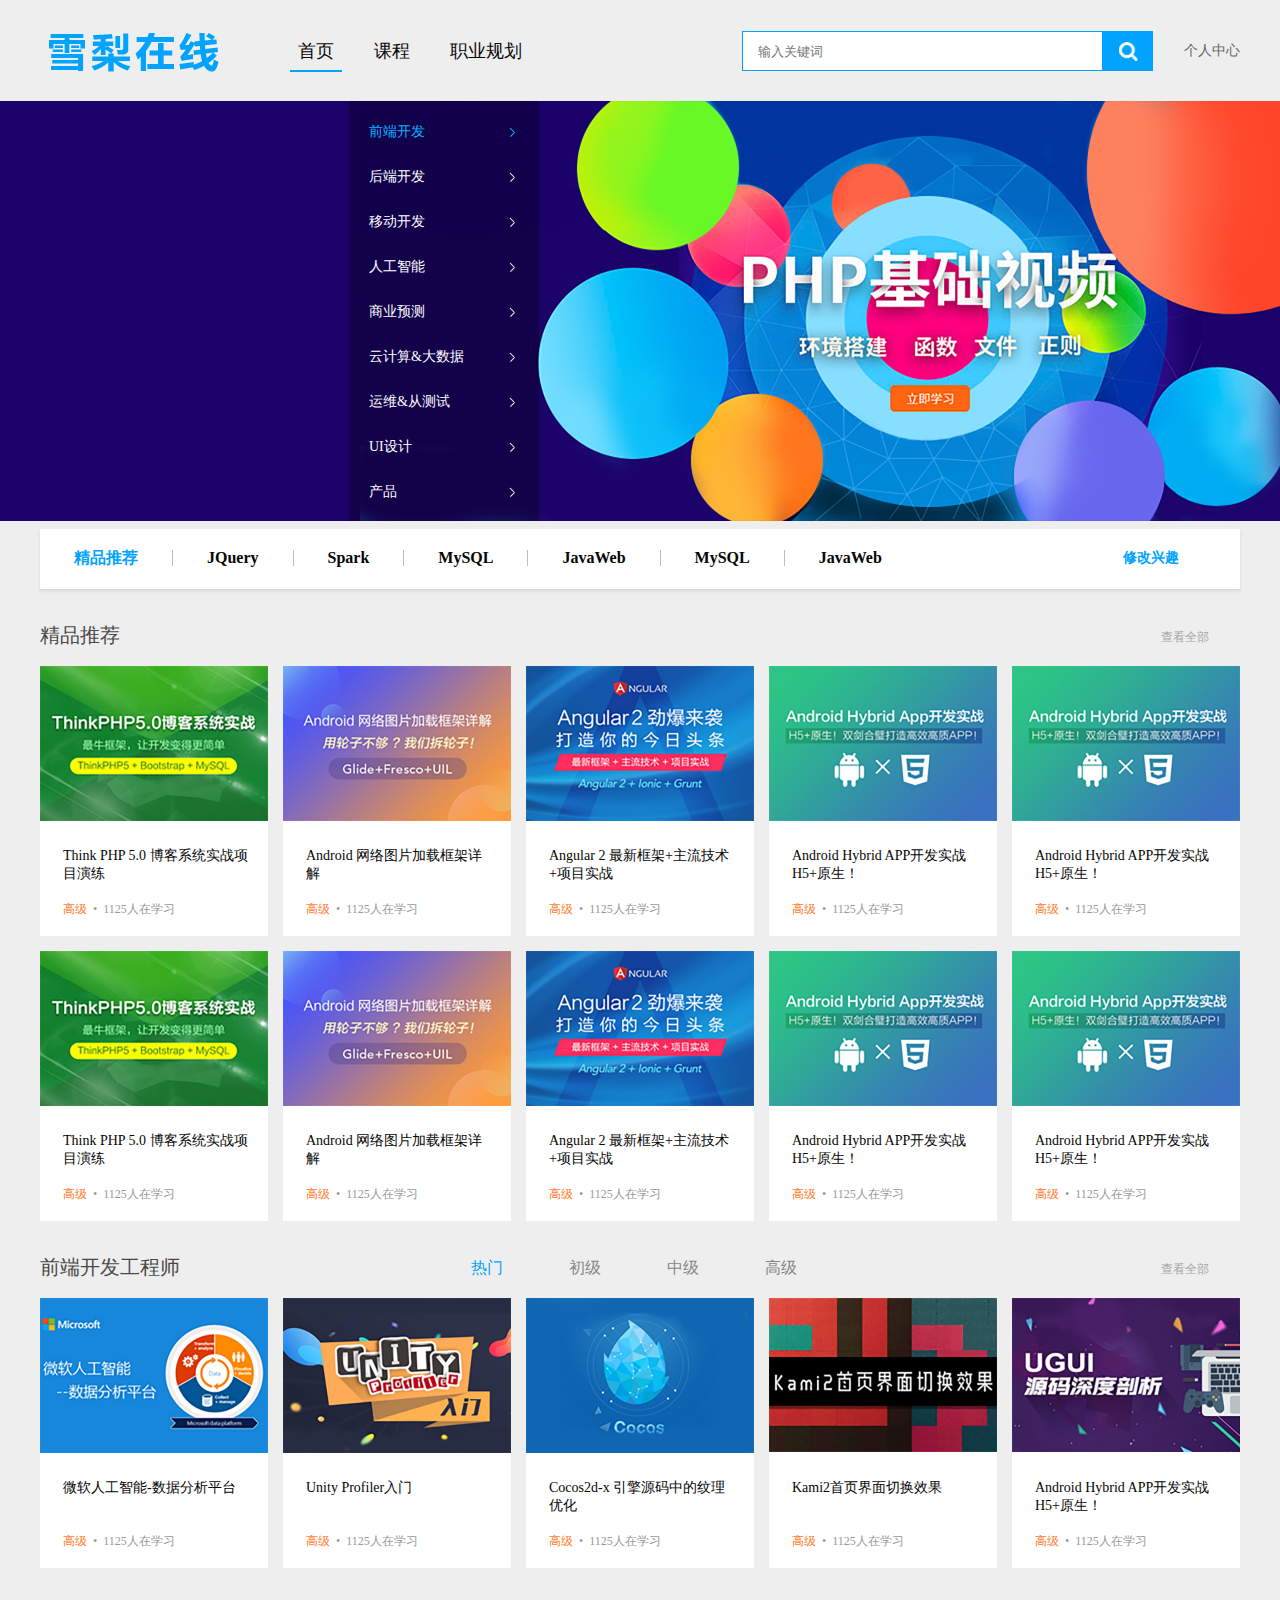
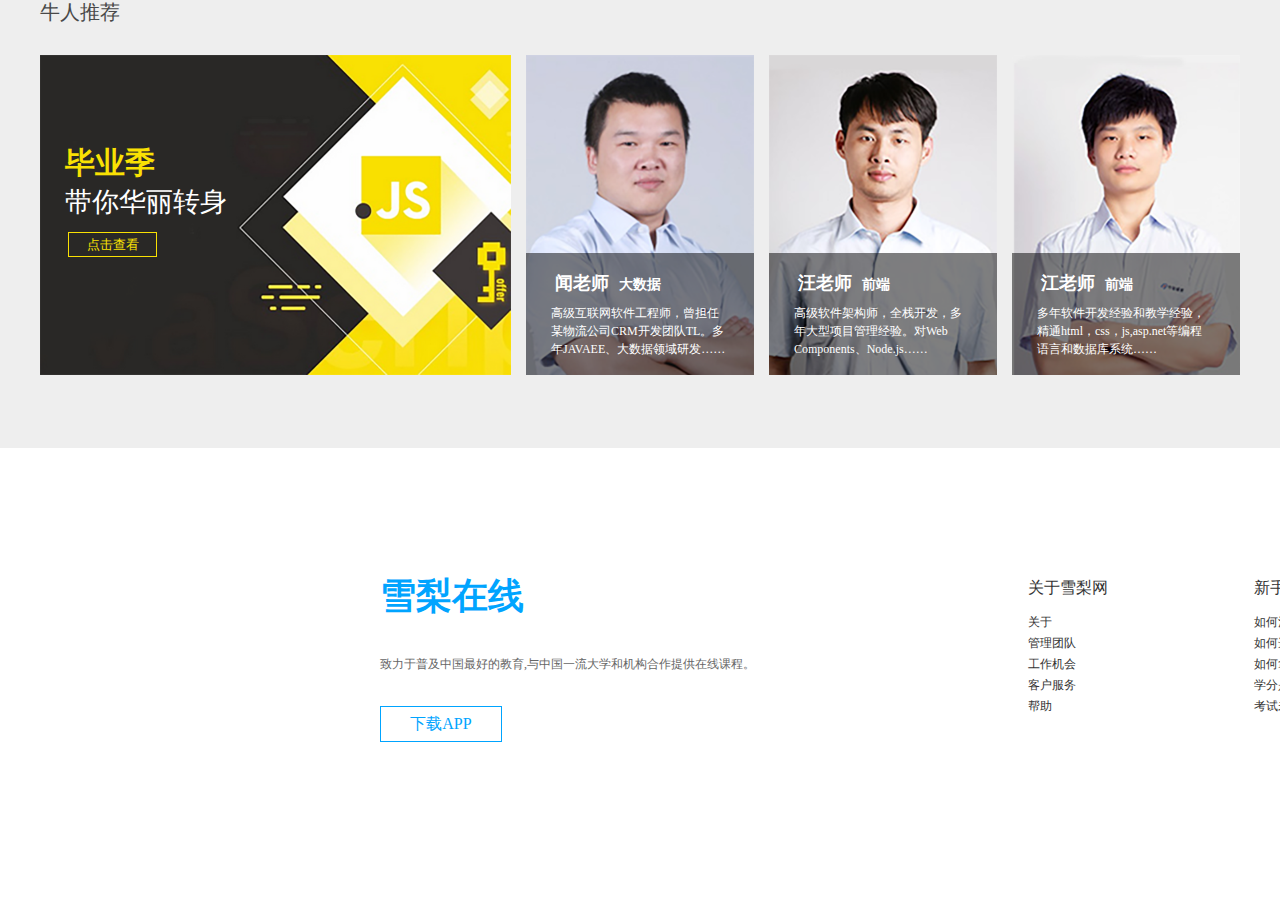
==== index.html @ 032489fc "add a web assignment" ====
<!DOCTYPE html>
<html>
	<head>
		<meta charset="utf-8"/>
		<title>雪梨在线</title>
		<link rel="stylesheet" type="text/css" href="css/normalize.css"/>
		<link rel="stylesheet" type="text/css" href="css/雪梨在线.css"/>
	</head>
	<body style="background:#eeeeee">
		<div class="header">
			<div class="logo">
				<img src="image/logo.png" alt="雪梨在线"/>
			</div>
			<ul class="nav">
				<li class="first"><a href="#">首页</a></li>
				<li><a href="#">课程</a></li>
				<li><a href="#">职业规划</a></li>
			</ul>
			<form>
				<input type="text" placeholder="输入关键词" class="search"/>
				<input type="button" class="submit"/>
				<p><a href="#">个人中心</a></p>
			</form>
		</div>
		<div class="container">
			<div class="banner1">
				<img src="image/banner1.png"/>
				<ul class="nav">
					<li class="first"><a href="#">前端开发</a></li>
					<li><a href="#">后端开发</a></li>
					<li><a href="#">移动开发</a></li>
					<li><a href="#">人工智能</a></li>
					<li><a href="#">商业预测</a></li>
					<li><a href="#">云计算&大数据</a></li>
					<li><a href="#">运维&从测试</a></li>
					<li><a href="#">UI设计</a></li>
					<li><a href="#">产品</a></li>
				</ul>
			</div>
		</div>
		<div class="subnav">
			<ul>
				<li class="first"><a href="#">精品推荐</a></li>
				<li><a href="#">JQuery</a></li>
				<li><a href="#">Spark</a></li>
				<li><a href="#">MySQL</a></li>
				<li><a href="#">JavaWeb</a></li>
				<li><a href="#">MySQL</a></li>
				<li class="last"><a href="#">JavaWeb</a></li>
				<p><a href="#">修改兴趣</a></p>
			</ul>
		</div>
		<div class="column1">
			<div class="head">
				<p class="left">精品推荐</p>
				<p class="right"><a href="#">查看全部</a></p>
			</div>
			<ul class="show">
				<li>
					<img src="image/show (1).png"/>
					<h4>Think PHP 5.0 博客系统实战项目演练</h4>
					<p><span>高级</span>&nbsp&nbsp•&nbsp&nbsp1125人在学习</p>
				</li>
				<li>
					<img src="image/show (2).png"/>
					<h4>Android 网络图片加载框架详解</h4>
					<p><span>高级</span>&nbsp&nbsp•&nbsp&nbsp1125人在学习</p>
				</li>
				<li>
					<img src="image/show (3).png"/>
					<h4>Angular 2 最新框架+主流技术+项目实战</h4>
					<p><span>高级</span>&nbsp&nbsp•&nbsp&nbsp1125人在学习</p>
				</li>
				<li>
					<img src="image/show (4).png"/>
					<h4>Android Hybrid APP开发实战 H5+原生！</h4>
					<p><span>高级</span>&nbsp&nbsp•&nbsp&nbsp1125人在学习</p>
				</li>
				<li class="last">
					<img src="image/show (4).png"/>
					<h4>Android Hybrid APP开发实战 H5+原生！</h4>
					<p><span>高级</span>&nbsp&nbsp•&nbsp&nbsp1125人在学习</p>
				</li>
			</ul>
			</ul>
			<ul class="show">
				<li>
					<img src="image/show (1).png"/>
					<h4>Think PHP 5.0 博客系统实战项目演练</h4>
					<p><span>高级</span>&nbsp&nbsp•&nbsp&nbsp1125人在学习</p>
				</li>
				<li>
					<img src="image/show (2).png"/>
					<h4>Android 网络图片加载框架详解</h4>
					<p><span>高级</span>&nbsp&nbsp•&nbsp&nbsp1125人在学习</p>
				</li>
				<li>
					<img src="image/show (3).png"/>
					<h4>Angular 2 最新框架+主流技术+项目实战</h4>
					<p><span>高级</span>&nbsp&nbsp•&nbsp&nbsp1125人在学习</p>
				</li>
				<li>
					<img src="image/show (4).png"/>
					<h4>Android Hybrid APP开发实战 H5+原生！</h4>
					<p><span>高级</span>&nbsp&nbsp•&nbsp&nbsp1125人在学习</p>
				</li>
				<li class="last">
					<img src="image/show (4).png"/>
					<h4>Android Hybrid APP开发实战 H5+原生！</h4>
					<p><span>高级</span>&nbsp&nbsp•&nbsp&nbsp1125人在学习</p>
				</li>
			</ul>
		</div>
		<div class="column2">
			<div class="head">
				<p class="left">前端开发工程师</p>
				<ul>
					<li class="first"><a href="#">热门</a></li>
					<li><a href="#">初级</a></li>
					<li><a href="#">中级</a></li>
					<li class="last"><a href="#">高级</a></li>
				</ul>
				<p class="right"><a href="#">查看全部</a></p>
			</div>
			<ul class="show">
				<li>
					<img src="image/show(5).png"/>
					<h4>微软人工智能-数据分析平台</h4>
					<p><span>高级</span>&nbsp&nbsp•&nbsp&nbsp1125人在学习</p>
				</li>
				<li>
					<img src="image/show(6).png"/>
					<h4>Unity Profiler入门</h4>
					<p><span>高级</span>&nbsp&nbsp•&nbsp&nbsp1125人在学习</p>
				</li>
				<li>
					<img src="image/show(7).png"/>
					<h4>Cocos2d-x 引擎源码中的纹理优化</h4>
					<p><span>高级</span>&nbsp&nbsp•&nbsp&nbsp1125人在学习</p>
				</li>
				<li>
					<img src="image/show(8).png"/>
					<h4>Kami2首页界面切换效果</h4>
					<p><span>高级</span>&nbsp&nbsp•&nbsp&nbsp1125人在学习</p>
				</li>
				<li class="last">
					<img src="image/show(9).png"/>
					<h4>Android Hybrid APP开发实战 H5+原生！</h4>
					<p><span>高级</span>&nbsp&nbsp•&nbsp&nbsp1125人在学习</p>
				</li>
			</ul>
		</div>
		<div class="column3">
			<div class="head">
				<p>牛人推荐</p>
			</div>
			<div class="banner2">
				<img src="image/banner2.png"/>
				<div>
					<h1>毕业季</h1>
					<p>带你华丽转身</p>
					<a href="#">点击查看</a>
				</div>
			</div>
			<ul>
				<li>
					<img src="image/teacher(1).png"/>
					<div>
						<h4><span>闻老师</span>大数据</h4>
						<p>高级互联网软件工程师，曾担任某物流公司CRM开发团队TL。多年JAVAEE、大数据领域研发……</p>
					</div>
				</li>
				<li>
					<img src="image/teacher(2).png"/>
					<div>
						<h4><span>汪老师</span>前端</h4>
						<p>高级软件架构师，全栈开发，多年大型项目管理经验。对Web Components、Node.js……</p>
					</div>
				</li>
				<li>
					<img src="image/teacher(3).png"/>
					<div>
						<h4><span>江老师</span>前端</h4>
						<p>多年软件开发经验和教学经验，精通html，css，js,asp.net等编程语言和数据库系统……</p>
					</div>
				</li>
			</ul>
		</div>
		<div class="footer">
			<div>
				<h1>雪梨在线</h1>
				<p>致力于普及中国最好的教育,与中国一流大学和机构合作提供在线课程。</p>
				<a href="#">下载APP</a>
			</div>
			<ul class="left">
				<li class="first"><a href="#">关于雪梨网</a></li>
				<li><a href="#">关于</a></li>
				<li><a href="#">管理团队</a></li>
				<li><a href="#">工作机会</a></li>
				<li><a href="#">客户服务</a></li>
				<li><a href="#">帮助</a></li>
			</ul>
			<ul>
				<li class="first"><a href="#">新手指南</a></li>
				<li><a href="#">如何注册</a></li>
				<li><a href="#">如何选课</a></li>
				<li><a href="#">如何拿到毕业证</a></li>
				<li><a href="#">学分是什么</a></li>
				<li><a href="#">考试未通过怎么办</a></li>
			</ul>
			<ul class="right">
				<li class="first"><a href="#">合作伙伴</a></li>
				<li><a href="#">合作机构</a></li>
				<li><a href="#">合作导师</a></li>
			</ul>
		</div>
	</body>
</html>
---- css/雪梨在线.css ----
.header{
	width: 1200px;
	height: 101px;
	margin: 0px auto;
}
.header .logo{
	padding-left: 9px;
	padding-top: 33px;
	float: left;
}
.header .nav{
	margin-left: 71px;
	padding-top: 33px;
	float: left;
}
.header .nav li{
	padding: 6px 8px 7px;
	margin-right: 24px;
	float: left;
}
.header .nav li a{
	color: #050505;
	font-size: 18px;
	font-weight: 400;
}
.header .nav .first{
	border-bottom: 2px solid #00A4FF;
}
.header .nav li:hover{
	border-bottom: 2px solid #00A4FF;
}
.header form{
	float: right;
	padding-top: 31px;
}
.header .search{
	width: 344px;
	height: 38px;
	border: 1px solid #00A4FF;
	padding-left: 15px;
	float: left;
}
.header .submit{
	width: 50px;
	height: 40px;
	background: #00A4FF url(../image/search.png) no-repeat center center;
	border: 0px;
	float: left;
}
.header form p{
	height: 40px;
	line-height: 40px;
	padding-left: 31px;
	float: left;
	font-size: 14px;
}
.header form p a{
	color: #666666;
}
.container{
	height: 420px;
	width: 1920px;
	background-color: #1C036C;
	margin: 0px auto;
}
.banner1{
	height: 420px;
	width: 1200px;
	margin: 0px auto;
	position: relative;
}
.banner1 .nav{
	background-color: rgba(0,0,0,0.3);
	width: 190px;
	height: 412px;
	padding-top: 8px;
	position: absolute;
	left: -11px;
	top: 0px;
}
.banner1 .nav li{
	background: url(../image/right.png) no-repeat right center;
	width: 146px;
	height: 45px;
	line-height: 45px;
	padding-left: 20px;
	font-size: 14px;
}
.banner1 .nav li a{
	color: #FFFFFF;
}
.banner1 .nav .first{
	background: url(../image/blueright.png) no-repeat right center;
}
.banner1 .nav .first a{
	color: #00B4FF;
}
.banner1 .nav li:hover{
	background: url(../image/blueright.png) no-repeat right center;
}
.banner1 .nav li:hover a{
	color: #00B4FF;
}
.subnav{
	width: 1200px;
	height: 60px;
	margin: 8px auto 0px;
	background-color: #FFFFFF;
	box-shadow:0px 2px 3px 0px rgba(118,118,118,0.2);
}
.subnav ul{
	height: 18px;
	padding: 21px 61px 21px 0px;
}
.subnav li{
	height: 16px;
	line-height: 16px;
	float: left;
	padding: 0px 34px;
	border-right: 1px solid #BFBFBF;
	font-weight: bold;
}
.subnav li a{
	color: #050505;
}
.subnav .first a{
	color: #00A4FF;
}
.subnav .last{
	border: none;
}
.subnav p{
	float: right;
	font-size: 14px;
	height: 16px;
	line-height: 16px;
	font-weight: bold;
}
.subnav p a{
	color: #00A4FF;
}
.subnav li:hover a{
	color: #00A4FF;
}
.column1 .head{
	width: 1169px;
	height: 77px;
	padding-right: 31px;
	margin: 0px auto;
}
.column1 .left{
	font-size: 20px;
	color: #494949;
	float: left;
	padding-top: 33px;
}
.column1 .right{
	font-size: 12px;
	float: right;
	padding-top: 40px;
}
.column1 .right a{
	color: #A5A5A5;
}
.show{
	width: 1200px;
	height: 285px;
	margin: 0px auto;
}
.show li{
	background-color: #FFFFFF;
	width: 228px;
	height: 270px;
	margin: 0px 15px 15px 0px;
	float: left;
}
.show li:hover{
	box-shadow:0px 2px 5px 0px rgba(118,118,118,0.5);
}
.show .last{
	margin-right: 0px;
}
.show h4{
	font-size: 14px;
	font-weight: 400;
	color: #050505;
	height: 38px;
	padding: 22px 20px 16px 23px;
}
.show p{
	font-size: 12px;
	color: #999999;
	padding-left: 23px;
}
.show span{
	color: #FF7C2D;
}
.column2 .head{
	width: 1169px;
	height: 62px;
	padding-right: 31px;
	margin: 0px auto;
}
.column2 .left{
	font-size: 20px;
	color: #494949;
	float: left;
	padding-top: 18px;
}
.column2 .head ul{
	padding-top: 22px;
	padding-left: 291px;
	width: 327px;
	height: 21px;
	float: left;
}
.column2 .head li{
	padding-right: 66px;
	float: left;
}
.column2 .head li a{
	color: #868686;
}
.column2 .head .first a{
	color: #00A4FF;
}
.column2 .head li:hover a{
	color: #00A4FF;
}
.column2 .head .last{
	padding-right: 0px;
}
.column2 .right{
	font-size: 12px;
	float: right;
	padding-top: 25px;
}
.column2 .right a{
	color: #A5A5A5;
}
.column3{
	height: 392px;
	width: 1200px;
	margin: 0px auto;
}
.column3 .head{
	width: 1200px;
	height: 72px;
	margin: 0px auto;
}
.column3 .head p{
	font-size: 20px;
	color: #494949;
	padding-top: 16px;
}
.column3 .banner2{
	height: 320px;
	float: left;
	position: relative;
}
.column3 .banner2 div{
	position: absolute;
	top: 88px;
	left: 25px;
}
.column3 .banner2 div h1{
	font-size: 30px;
	color: #F9E103;
}
.column3 .banner2 div p{
	font-size: 27px;
	color: #FFFFFF;
	padding-bottom: 12px;
}
.column3 .banner2 div a{
	display: block;
	width: 87px;
	height: 23px;
	line-height: 23px;
	margin-left: 3px;
	border: 1px solid #F9E103;
	color: #F9E103;
	font-size: 13px;
	text-align: center;
}
.column3 li{
	width: 228px;
	height: 320px;
	padding-left: 15px;
	float: left;
	position: relative;
}
.column3 li div{
	height: 122px;
	width: 228px;
	background: rgba(0,0,0,0.5);
	position: absolute;
	bottom: 0px;
	right: 0px;
}
.column3 li div h4{
	font-size: 14px;
	color: #ffffff;
	padding: 18px 91px 9px 29px;
}
.column3 li div p{
	font-size: 12px;
	color: #ffffff;
	line-height: 18px;
	padding: 0px 28px 17px 25px;
}
.column3 li div h4 span{
	font-size: 18px;
	font-weight: bold;
	padding-right: 10px;
}
.footer{
	width: 1917.3px;
	height: 471px;
	margin: 0px auto;
	margin-top: 73px;
	background-color: #ffffff;
}
.footer div{
	width: 376px;
	padding-left: 380px;
	padding-top: 124px;
	float: left;
}
.footer div h1{
	font-size: 36px;
	font-weight: bold;
	color: #00A4FF;
	padding-bottom: 35px;
}
.footer div p{
	font-size: 12px;
	color: #666666;
	padding-bottom: 33px;
}
.footer div a{
	display: block;
	width: 120px;
	height: 34px;
	line-height: 34px;
	border: 1px solid #00A4FF;
	color: #00A4FF;
	font-size: 16px;
	text-align: center;
}
.footer ul{
	padding-top: 130px;
	float: left;
}
.footer .left{
	width: 80px;
	padding: 130px 146px 0px 272px;
}
.footer .right{
	width: 64px;
	padding: 130px 0px 0px 121px;
}
.footer li{
	font-size: 12px;
	padding-bottom: 4px;
}
.footer li a{
	color: #333333;
}
.footer ul .first{
	font-size: 16px;
	padding-bottom: 15px;
}
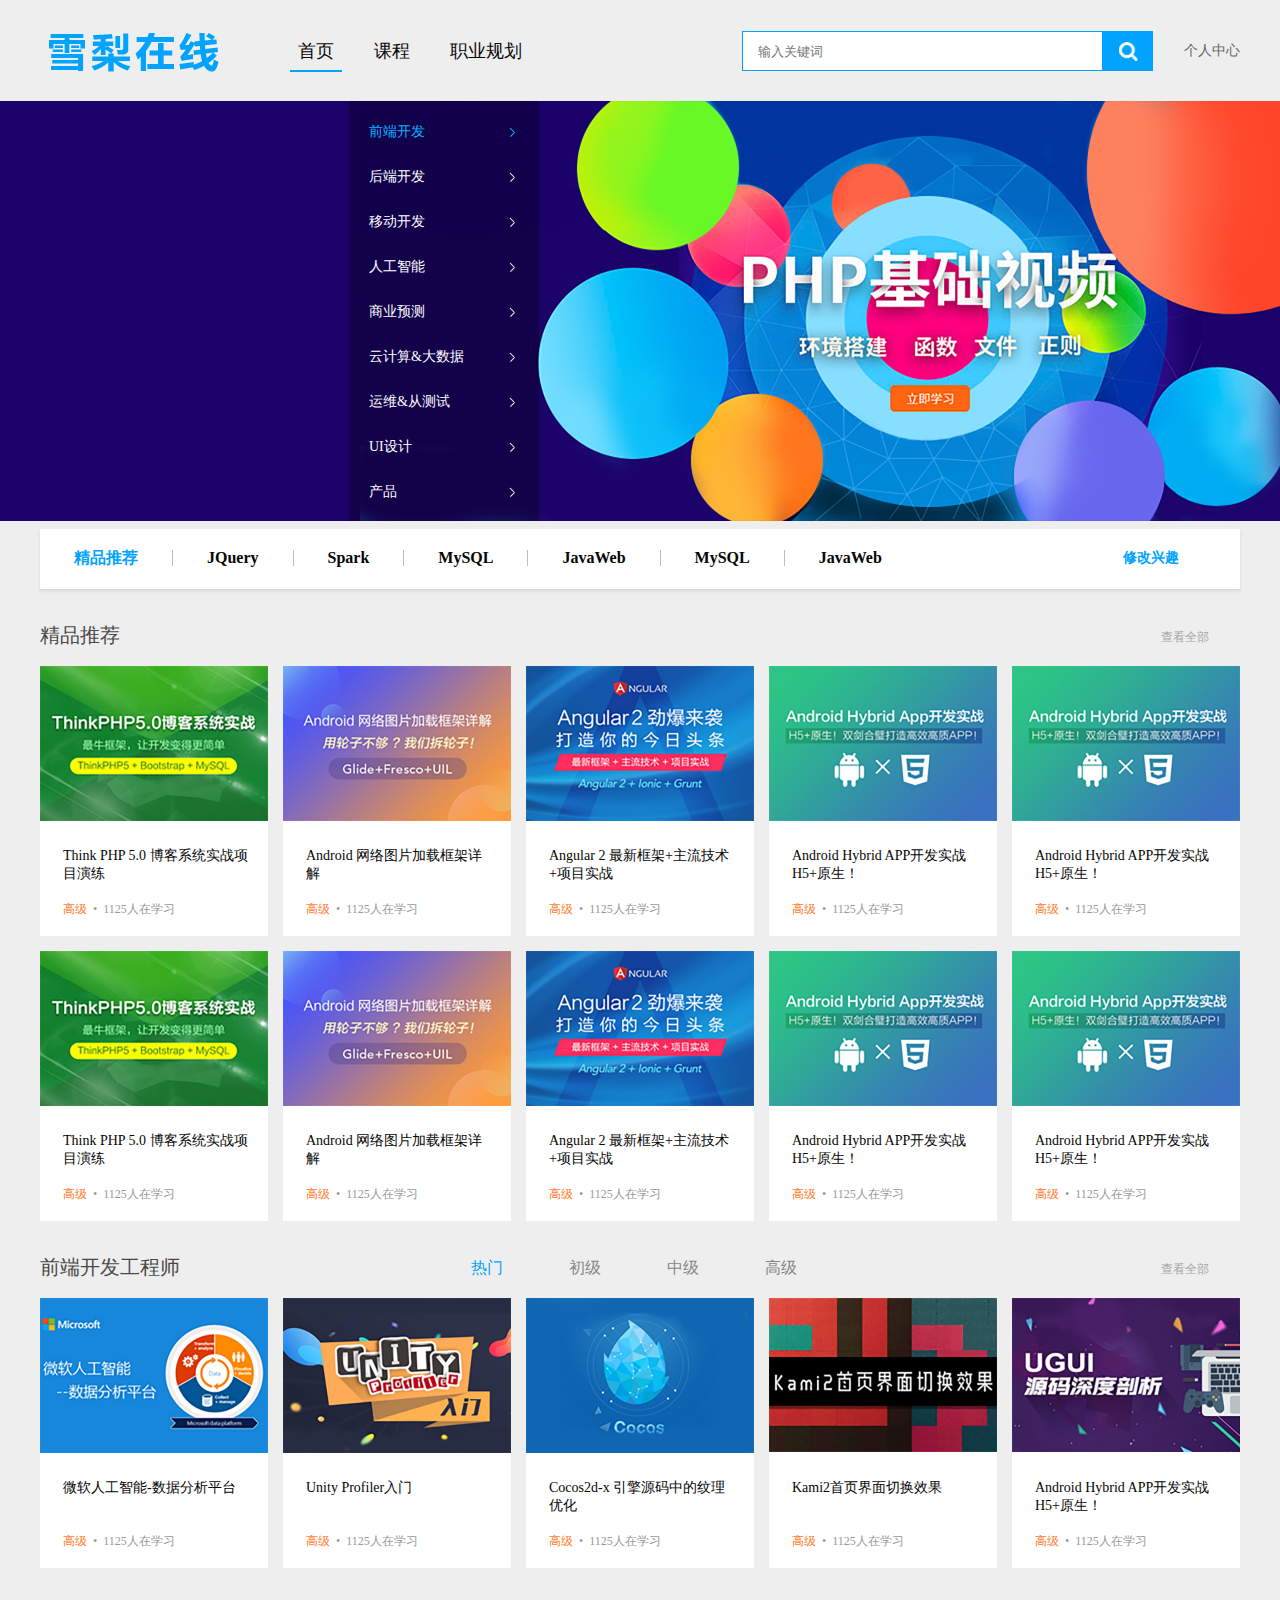
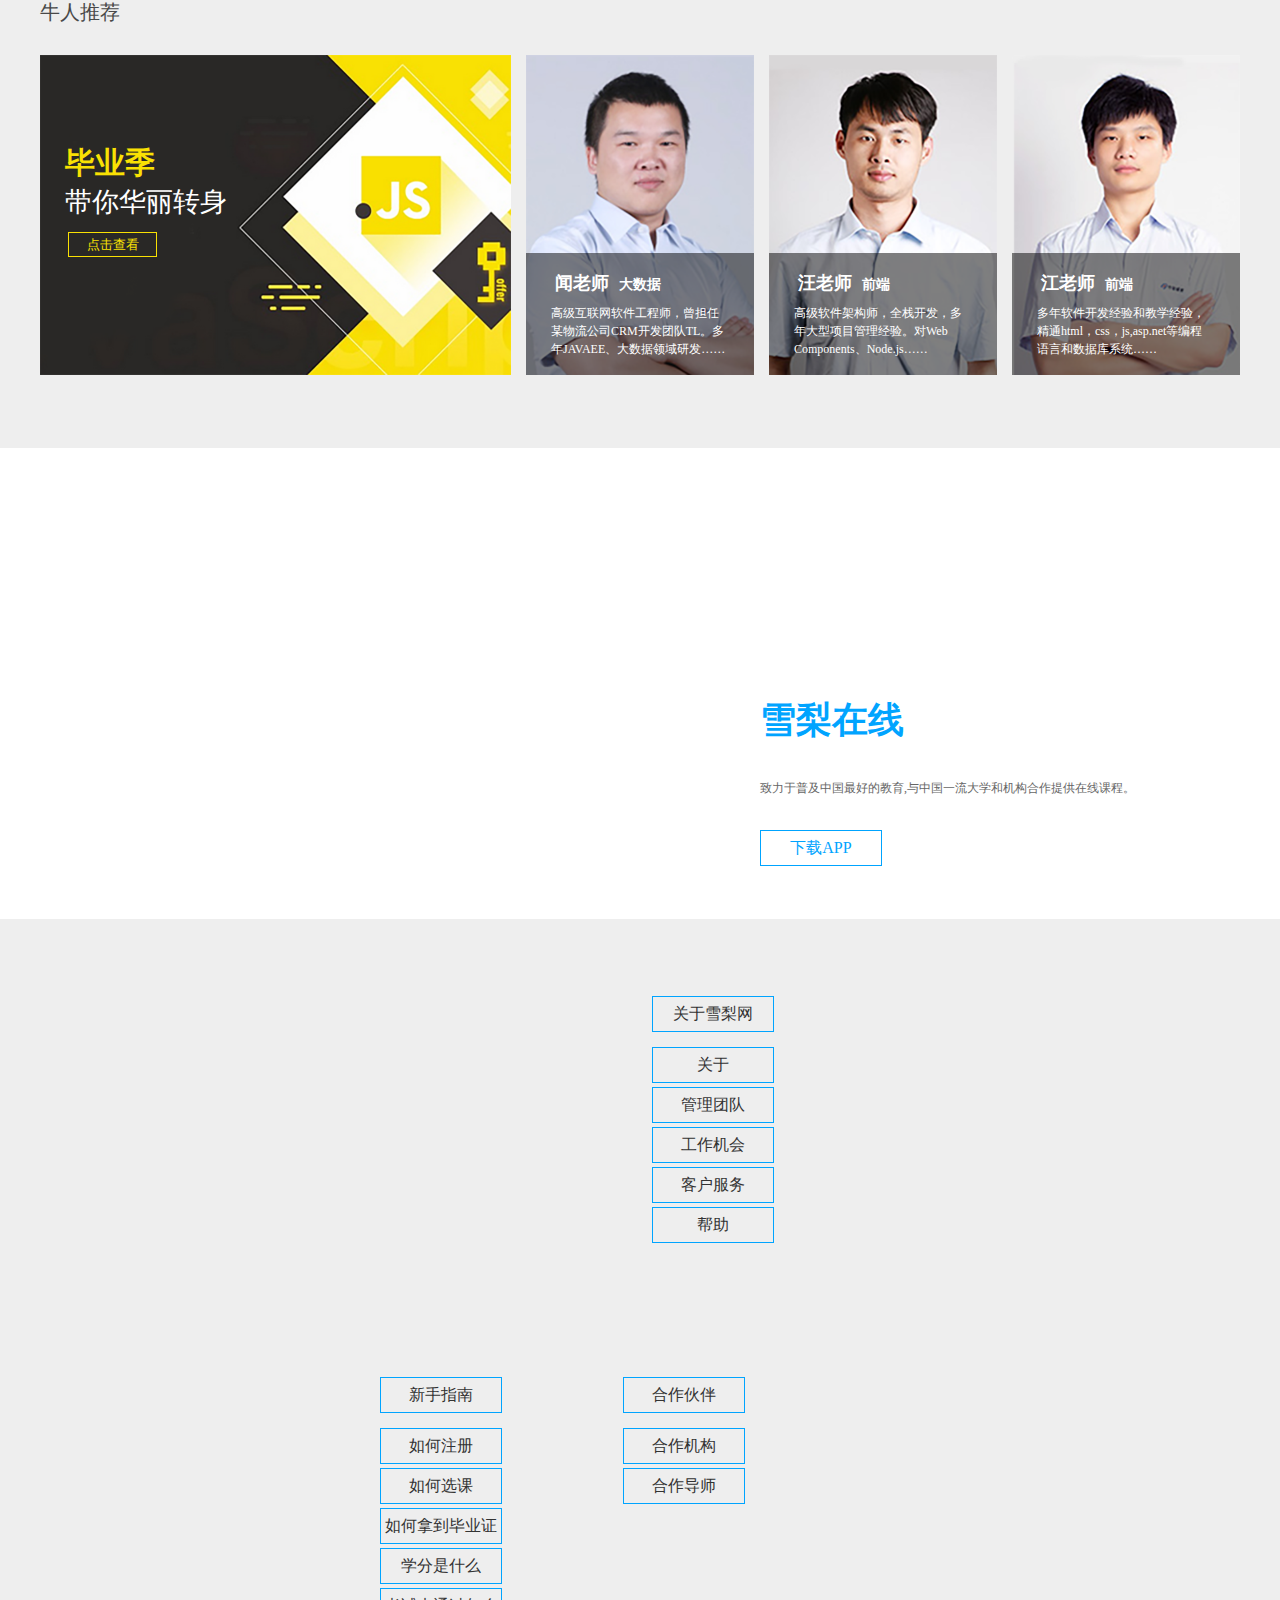
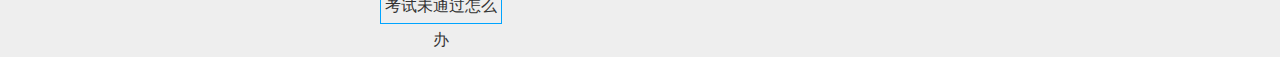
==== commit 39855888: "Update index.html" ====
--- a/index.html
+++ b/index.html
@@ -187,32 +187,34 @@
 			</ul>
 		</div>
 		<div class="footer">
-			<div>
-				<h1>雪梨在线</h1>
-				<p>致力于普及中国最好的教育,与中国一流大学和机构合作提供在线课程。</p>
-				<a href="#">下载APP</a>
-			</div>
-			<ul class="left">
-				<li class="first"><a href="#">关于雪梨网</a></li>
-				<li><a href="#">关于</a></li>
-				<li><a href="#">管理团队</a></li>
-				<li><a href="#">工作机会</a></li>
-				<li><a href="#">客户服务</a></li>
-				<li><a href="#">帮助</a></li>
-			</ul>
-			<ul>
-				<li class="first"><a href="#">新手指南</a></li>
-				<li><a href="#">如何注册</a></li>
-				<li><a href="#">如何选课</a></li>
-				<li><a href="#">如何拿到毕业证</a></li>
-				<li><a href="#">学分是什么</a></li>
-				<li><a href="#">考试未通过怎么办</a></li>
-			</ul>
-			<ul class="right">
-				<li class="first"><a href="#">合作伙伴</a></li>
-				<li><a href="#">合作机构</a></li>
-				<li><a href="#">合作导师</a></li>
-			</ul>
+			<div class="text">
+				<div>
+					<h1>雪梨在线</h1>
+					<p>致力于普及中国最好的教育,与中国一流大学和机构合作提供在线课程。</p>
+					<a href="#">下载APP</a>
+				</div>
+				<ul class="left">
+					<li class="first"><a href="#">关于雪梨网</a></li>
+					<li><a href="#">关于</a></li>
+					<li><a href="#">管理团队</a></li>
+					<li><a href="#">工作机会</a></li>
+					<li><a href="#">客户服务</a></li>
+					<li><a href="#">帮助</a></li>
+				</ul>
+				<ul>
+					<li class="first"><a href="#">新手指南</a></li>
+					<li><a href="#">如何注册</a></li>
+					<li><a href="#">如何选课</a></li>
+					<li><a href="#">如何拿到毕业证</a></li>
+					<li><a href="#">学分是什么</a></li>
+					<li><a href="#">考试未通过怎么办</a></li>
+				</ul>
+				<ul class="right">
+					<li class="first"><a href="#">合作伙伴</a></li>
+					<li><a href="#">合作机构</a></li>
+					<li><a href="#">合作导师</a></li>
+				</ul>
+			</div>
 		</div>
 	</body>
-</html>+</html>
